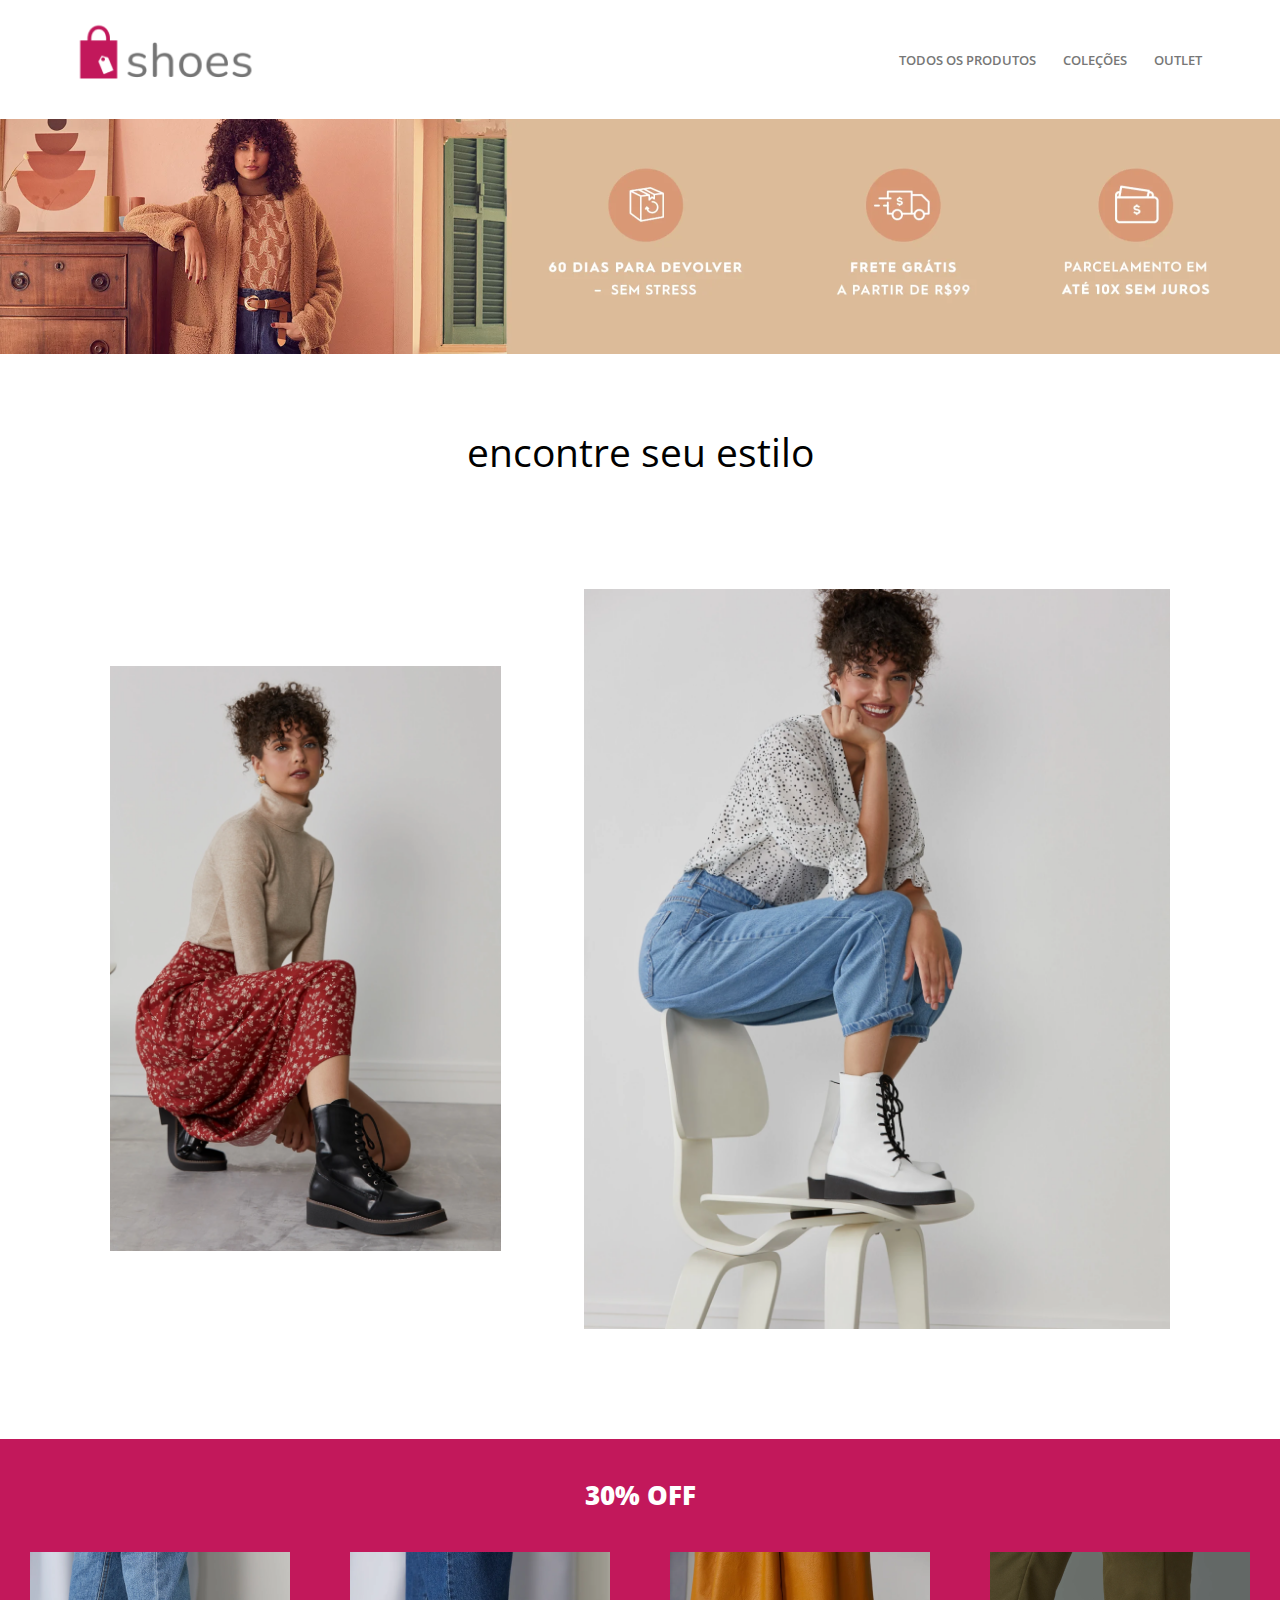
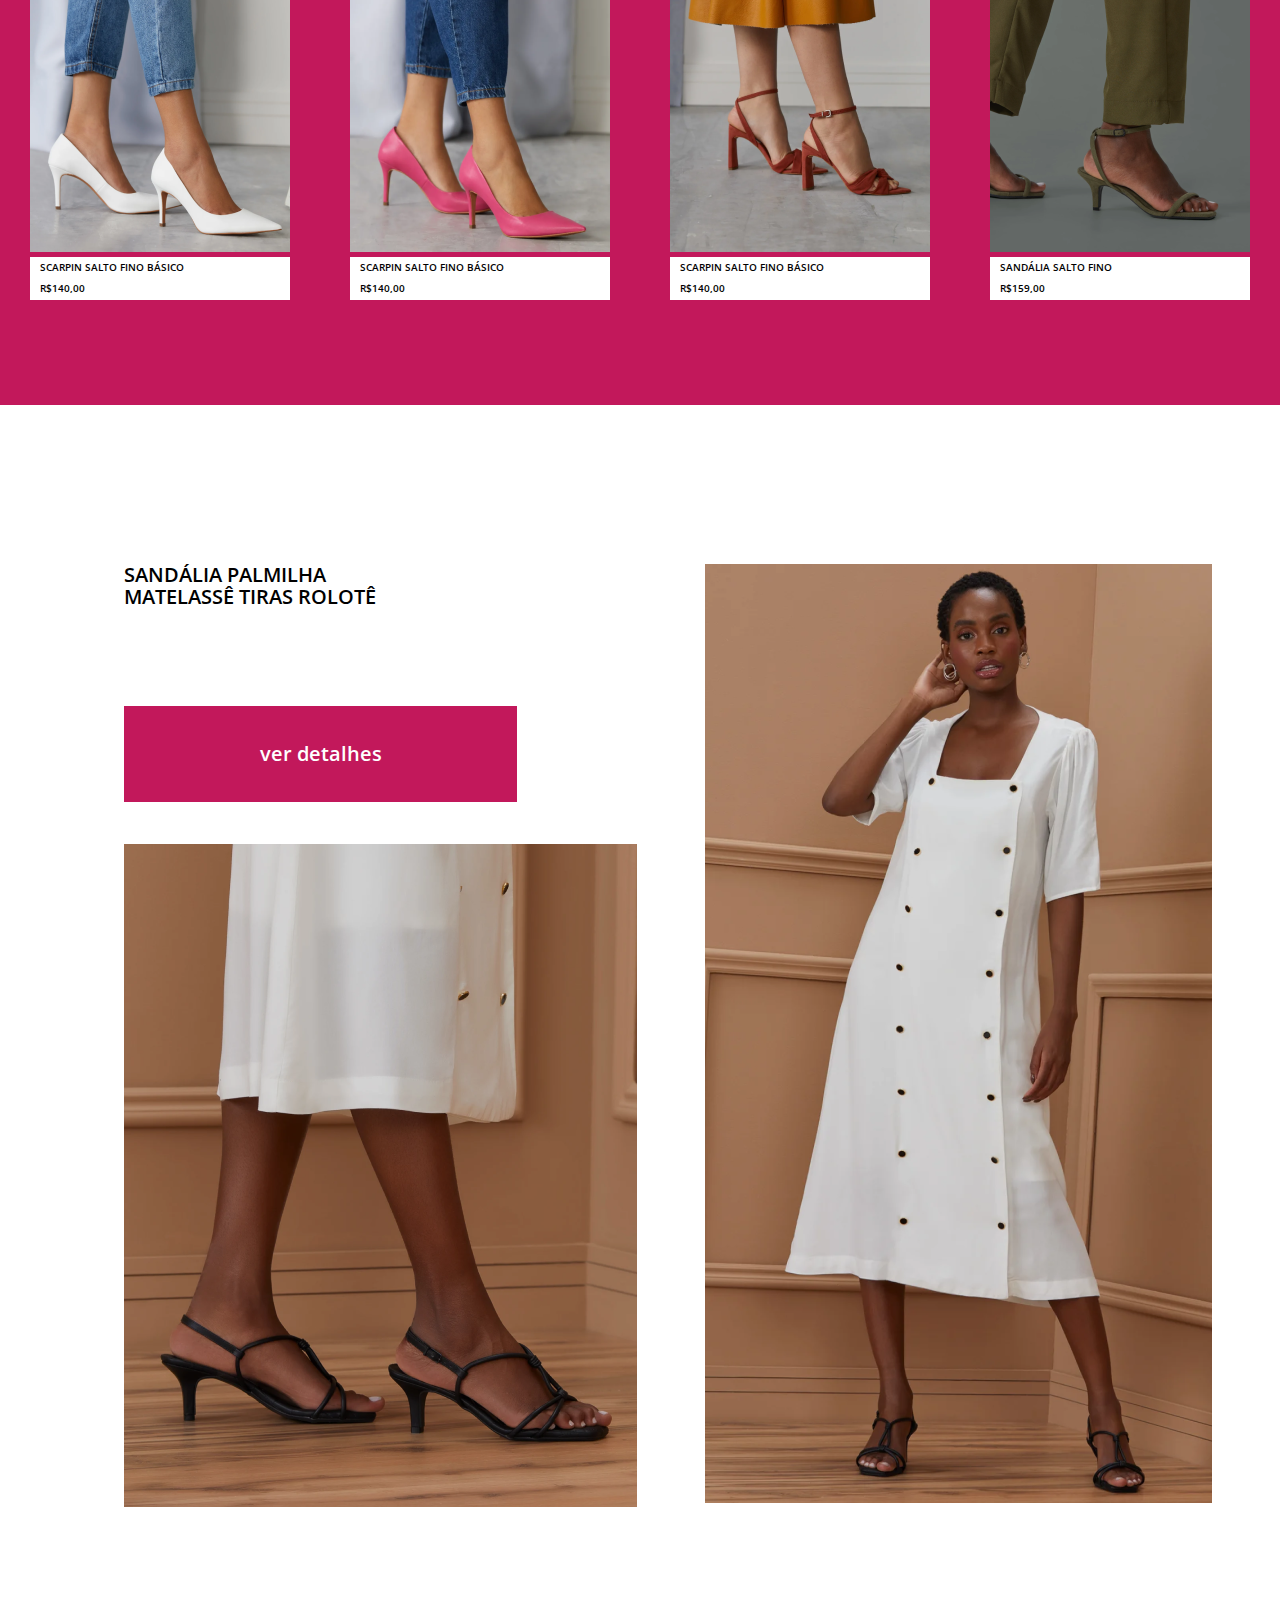
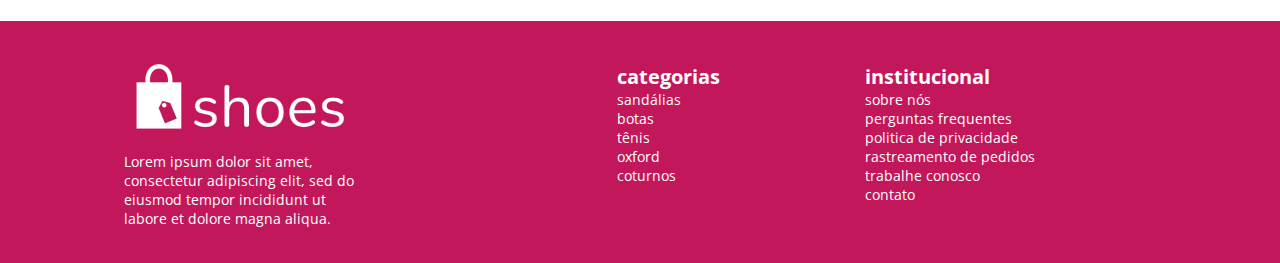
==== index.html @ c2bcb2ac "First commit" ====
<!DOCTYPE html>
<html lang="pt-br">
<head>
    <meta charset="UTF-8">
    <meta http-equiv="X-UA-Compatible" content="IE=edge">
    <meta name="viewport" content="width=device-width, initial-scale=1.0">
    <title>ShoesStore</title>
    <link rel="stylesheet" href="style.css">
    <link rel="icon" type="image/x-icon" href="favicon.ico">
</head>
<body>
    <header>
        <div class="container">
            <img src="./img/logo-color.png" alt="logo" />
            <div class="menu-section">
                <div class="container-menu">
                    <nav>
                        <ul>
                            <li>
                                <a href="#">TODOS OS PRODUTOS</a>
                            </li>
                            <li>
                                <a href="#">COLEÇÕES</a>
                            </li>
                            <li>
                                <a href="#">OUTLET</a>
                            </li>
                        </ul>
                    </nav>
                </div>
            </div>
        </div>
    </header>

    <main class="container-main">
        <section>
            <div class="banner1">
                <img class="banner1-img" src="./img/banner.png">
            </div>
        </section>
        
        <p class="titulo1">encontre seu estilo</p>
    </main>

        <div class="fotos-women">
            <img class="foto1" src="./img/photoshoot-1.png">
            <img class="foto2" src="./img/photoshoot-2.png">
        </div>

        
        <section class="cards">

            <div class="titulo2">
                <p>30% OFF</p>
            </div>
            
            <div class="card1">
                <div class="image">
                    <img src="./img/shoes1.png" />
                </div>
        
                <div class="content">
                    <p class="text--medium">
                        SCARPIN SALTO FINO BÁSICO
                    </p>
                    <div class="info">
                        <p class="price">R$140,00</p>
                    </div>
                </div> 
            </div>

            <div class="card2">
                <div class="image">
                    <img src="./img/shoes2.png" />
                </div>
        
                <div class="content">
                    <p class="text--medium">
                        SCARPIN SALTO FINO BÁSICO
                    </p>
                    <div class="info">
                        <p class="price">R$140,00</p>
                    </div>
                </div> 
            </div>

            <div class="card3">
                <div class="image">
                    <img src="./img/shoes3.png" />
                </div>
        
                <div class="content">
                    <p class="text--medium">
                        SCARPIN SALTO FINO BÁSICO
                    </p>
                    <div class="info">
                        <p class="price">R$140,00</p>
                    </div>
                </div> 
            </div>

            <div class="card4">
                <div class="image">
                    <img src="./img/shoes4.png" />
                </div>
        
                <div class="content">
                    <p class="text--medium">
                        SANDÁLIA SALTO FINO 
                    </p>
                    <div class="info">
                        <p class="price">R$159,00</p>
                    </div>
                </div> 
            </div>
        </section>

        <section class="detalhes">
            <div>
                <p class="detalhes-text">
                    SANDÁLIA PALMILHA<br> 
                    MATELASSÊ TIRAS ROLOTÊ
                </p>
            </div>

            <button class="ctb-detalhes">
               ver detalhes
            </button>

            <div class="img-3">
                <img src="./img/photoshoot-3.png">
            </div>

            <div class="img-4">
                <img src="./img/photoshoot-4.png">
            </div>
        </section>
    </main>

    <footer>


        <div class="container-logo">
            <img class=logo-1 src="./img/logo-white.png">
             
                 <p class="logo-white-text">Lorem ipsum dolor sit amet,
             consectetur adipiscing elit, sed do eiusmod tempor
              incididunt ut labore et dolore magna aliqua.
           </p>
        </div>

        <div class="text">

          <p class="text-middle">
            <strong class="HB">categorias</strong><br>
            sandálias<br>
            botas<br>
            tênis<br>
            oxford<br>
            coturnos
          </p>

          <p class="text-end">
            <strong class="HB">institucional</strong><br>
            sobre nós<br>
            perguntas frequentes<br>
            politica de privacidade<br>
            rastreamento de pedidos<br>
            trabalhe conosco<br>
            contato
          </p>
        </div>
    </footer> 
    
</body>
</html>
---- style.css ----
@import url('https://fonts.googleapis.com/css2?family=Open+Sans:ital,wght@0,600;0,700;0,800;1,300&display=swap');

* {
    box-sizing: border-box;
    margin: 0;
    padding: 0;
    outline: 0;
}

html {
    font-size: 61%;
}

body {
    font-size: 1.6rem;
}

html,
body {
    height: 100vh;
    font-family: 'Open Sans', sans-serif;
    text-rendering: optimizeLegibility;
    -webkit-font-smoothing: antialiased;
}

/* HEADER */

header .container {
    display: flex;
    align-items: center;
    justify-content: space-between;
    width: 90%;
    max-width: 90%;
    height: 12.2rem;
    margin: auto;

}

header nav ul {
    display: flex;
}

header nav ul li {
    list-style: none;
}

header nav ul li a {
    text-decoration: none;
    color: #777777;
    text-transform: uppercase;
    font-size: 1.3rem;
    padding: 1.4rem;
    transition: all 250ms linear 0s;
    font-family: 'Open Sans';
    font-style: normal;
    font-weight: 600;
    line-height: 3.3rem;

}

header nav ul li a:hover {
    background: rgba(190, 144, 101, 0.4);
}

header .container img {
    height: 10.4rem;

}


/*MAIN*/

main .container-main {
    display: flex;
    width: 90%;
    max-width: 100vw;
}

.titulo1 {
    text-align: center;
    margin-top: 6.8rem;
    margin-bottom: 6.8rem;
    font-size: 4rem;
}


.fotos-women {
    display: flex;
    margin: 11.3rem;
    justify-content: space-between;
    align-items: center;
}

.foto1 {
    width: 40.0rem;
    height: 60.0rem;
}

.foto2 {
    width: 60.0rem;
    height: 75.8rem;
}


/*CARDS*/

.cards {
    height: 58.0rem;
    display: grid;
    grid-template-columns: repeat(auto-fit, minmax(25.0rem, 1fr));
    grid-template-rows: 20% 50% 20% 10%;
    grid-template-areas: "titulo2 titulo2 titulo2 titulo2 "
        "card1 card2 card3 card4 "
        "text--medium text--medium text--medium text--medium "
        "price price price price ";

    background-color: #C2185B;
    margin-top: 20px;
    margin-bottom: 16.3rem;


}

.titulo2 {
    grid-area: titulo2;
    justify-self: center;
    align-self: center;
    font-family: 'Open Sans';
    font-style: normal;
    font-weight: 800;
    font-size: 2.7rem;
    line-height: 3.8rem;
    color: white;

}

.card1 {
    grid-area: card1;
    justify-self: center;
}

.card2 {
    grid-area: card2;
    justify-self: center;
}

.card3 {
    grid-area: card3;
    justify-self: center;
}

.card4 {
    grid-area: card4;
    justify-self: center;
}


.text--medium {

    grid-area: text--medium;
    background-color: white;
    font-family: 'Open Sans';
    font-style: normal;
    font-weight: 600;
    font-size: 1rem;
    line-height: 2.2rem;
    text-indent: 1em;
}

.price {
    grid-area: price;
    background-color: white;
    margin-top: 0px;
    font-family: 'Open Sans';
    font-style: normal;
    font-weight: 600;
    font-size: 1rem;
    line-height: 2.2rem;
    text-indent: 1em;

}

/*DETALHES*/

.detalhes {
    display: grid;
    grid-template-columns: repeat(auto-fit, minmax(25.0rem, 1fr 1fr));
    grid-template-rows: 15% 15% 70%;
    grid-template-areas: "detalhes-text img-4"
        "ctb-detalhes img-4"
        "img-3 img-4";
    margin-left: 12.7rem;

}

.detalhes-text {
    grid-area: detalhes-text;
    font-family: 'Open Sans';
    font-style: normal;
    font-weight: 600;
    font-size: 2rem;
    line-height: 2.3rem;

}

.ctb-detalhes {
    grid-area: ctb-detalhes;
    width: 40.3rem;
    height: 9.9rem;
    background-color: #C2185B;
    color: white;
    font-family: 'Open Sans';
    font-style: normal;
    font-weight: 600;
    font-size: 2rem;
    line-height: 5.3rem;
    border: none;
    align-items: center;


}


.img-3 {
    grid-area: img-3;
    align-self: center;
}

.img-4 {
    grid-area: img-4;
    align-self: center;
}


/*FOOTER*/

footer {
    margin-top: 11.6rem;
    display: flex;
    width: 100vw;
    height: 24.8rem;
    background-color: #C2185B;
    align-items: center;

}

.container-logo {
    margin-left: 12.7rem;
}



.logo-white-text {
    margin-top: -2rem;
    width: 25.5rem;
    height: 9.1rem;
    color: white;
    font-size: 1.4rem;
}

.text-middle {

    width: 10.4rem;
    height: 13.7rem;
    color: white;
    margin-left: 25.0rem;
    font-size: 1.4rem;
}

.text-end {
    width: 24.6rem;
    height: 16.1rem;
    color: white;
    margin-left: 15.0rem;
    font-size: 1.4rem;
}

.text {
    display: flex;
}

.HB {
    font-family: 'Open Sans';
    font-style: normal;
    font-weight: 700;
    font-size: 2.0rem;
    line-height: 2.7rem;
}



/* RESPONSIVIDADE*/




@media(max-width:1152px) {
    html {
        font-size: 50%;
    }

    header {
        width: 95%;
    }

    .banner1 {
        display: flex;
        justify-content: center;

    }

    .banner1-img {
        width: 95%;
    }

    footer {
        margin: auto;

        width: 95%;
    }

}

@media(max-width:1024px) {
    html {
        font-size: 50%;
    }

    header {
        width: 95%;
    }

    .banner1 {
        display: flex;
        justify-content: center;

    }

    .banner1-img {
        width: 95%;
    }

    .detalhes {
        display: grid;
        grid-template-columns: repeat(auto-fit, minmax(25.0rem, 1fr 1fr));
        grid-template-rows: 15% 15% 70%;
        grid-template-areas: "detalhes-text img-4"
            "ctb-detalhes img-4"
            "img-3 img-4";
        margin-left: auto;

    }

    footer {
        margin: auto;

        width: 95%;
    }

}


@media(max-width:768px) {
    html {
        font-size: 60%;
    }

    .banner1 {
        display: flex;
        justify-content: center;

    }

    .banner1-img {
        width: 90%;
    }

    .foto1 {
        width: 50%;
        height: 50%;
    }

    .foto2 {
        width: 50%;
        height: 50%;
    }

    .titulo2 {
        text-align: center;
    }

    .cards {
        display: inline-block;
        margin-left: 23.4rem;

    }

    .detalhes {

        display: inline-block;
        margin-left: 12rem
    }

    .detalhes-text {
        text-align: center;
        padding-top: 2rem;
        padding-bottom: 2rem;
    }

    .ctb-detalhes {
        margin-left: 7rem;
        margin-bottom: 3rem;
    }

    footer {
        margin-top: 11.6rem;
        display: flex;
        width: 100vw;
        height: 14rem;
        background-color: #C2185B;
        align-items: center;

    }

    .container-logo {
        margin-left: 7rem;
    }



    .logo-white-text {
        margin-top: -3rem;
        width: 15rem;
        height: 5rem;
        color: white;
        font-size: 0.8rem;
    }

    .text-middle {

        width: 6rem;
        height: 8rem;
        color: white;
        margin-left: 15.0rem;
        font-size: 0.8rem;
    }

    .text-end {
        width: 15rem;
        height: 9rem;
        color: white;
        margin-left: 9rem;
        font-size: 0.8rem;
    }

    .text {
        display: flex;
    }

    .HB {
        font-family: 'Open Sans';
        font-style: normal;
        font-weight: 700;
        font-size: 1.2rem;
        line-height: 1.6rem;
    }

}

@media(max-width:425px) {
    html {
        font-size: 40%;
    }

    .banner1 {
        display: flex;
        width: 100%;

    }

    .banner1-img {
        width: 90%;
    }

    .cards {
        display: inline-block;
        margin-left: 12rem;

    }

    .detalhes {

        display: inline-block;
        margin-left: 6rem
    }

    .detalhes-text {
        text-align: center;
        padding-top: 2rem;
        padding-bottom: 2rem;
    }

    .ctb-detalhes {
        margin-left: 4rem;
        margin-bottom: 3rem;
    }

    footer {
        margin-top: 6rem;
        display: flex;
        width: 100%;
        height: 7rem;
        background-color: #C2185B;
        margin-left: 8em;

    }

    .logo-1{
        width:40%;
    }

    .container-logo {
        margin-left: 4rem;
    }



    .logo-white-text {
        margin-top: -3rem;
        width: 8rem;
        height: 3rem;
        color: white;
        font-size: 0.8rem;
    }

    .text-middle {

        width: 4.2rem;
        height: 5rem;
        color: white;
        margin-left: 8.0rem;
        font-size: 0.8rem;
    }

    .text-end {
        width: 8rem;
        height: 5rem;
        color: white;
        margin-left: 5rem;
        font-size: 0.8rem;
    }

    .text {
        display: flex;
    }

    .HB {
        font-family: 'Open Sans';
        font-style: normal;
        font-weight: 700;
        font-size: 0.7rem;
        line-height: 0.8rem;
    }

}
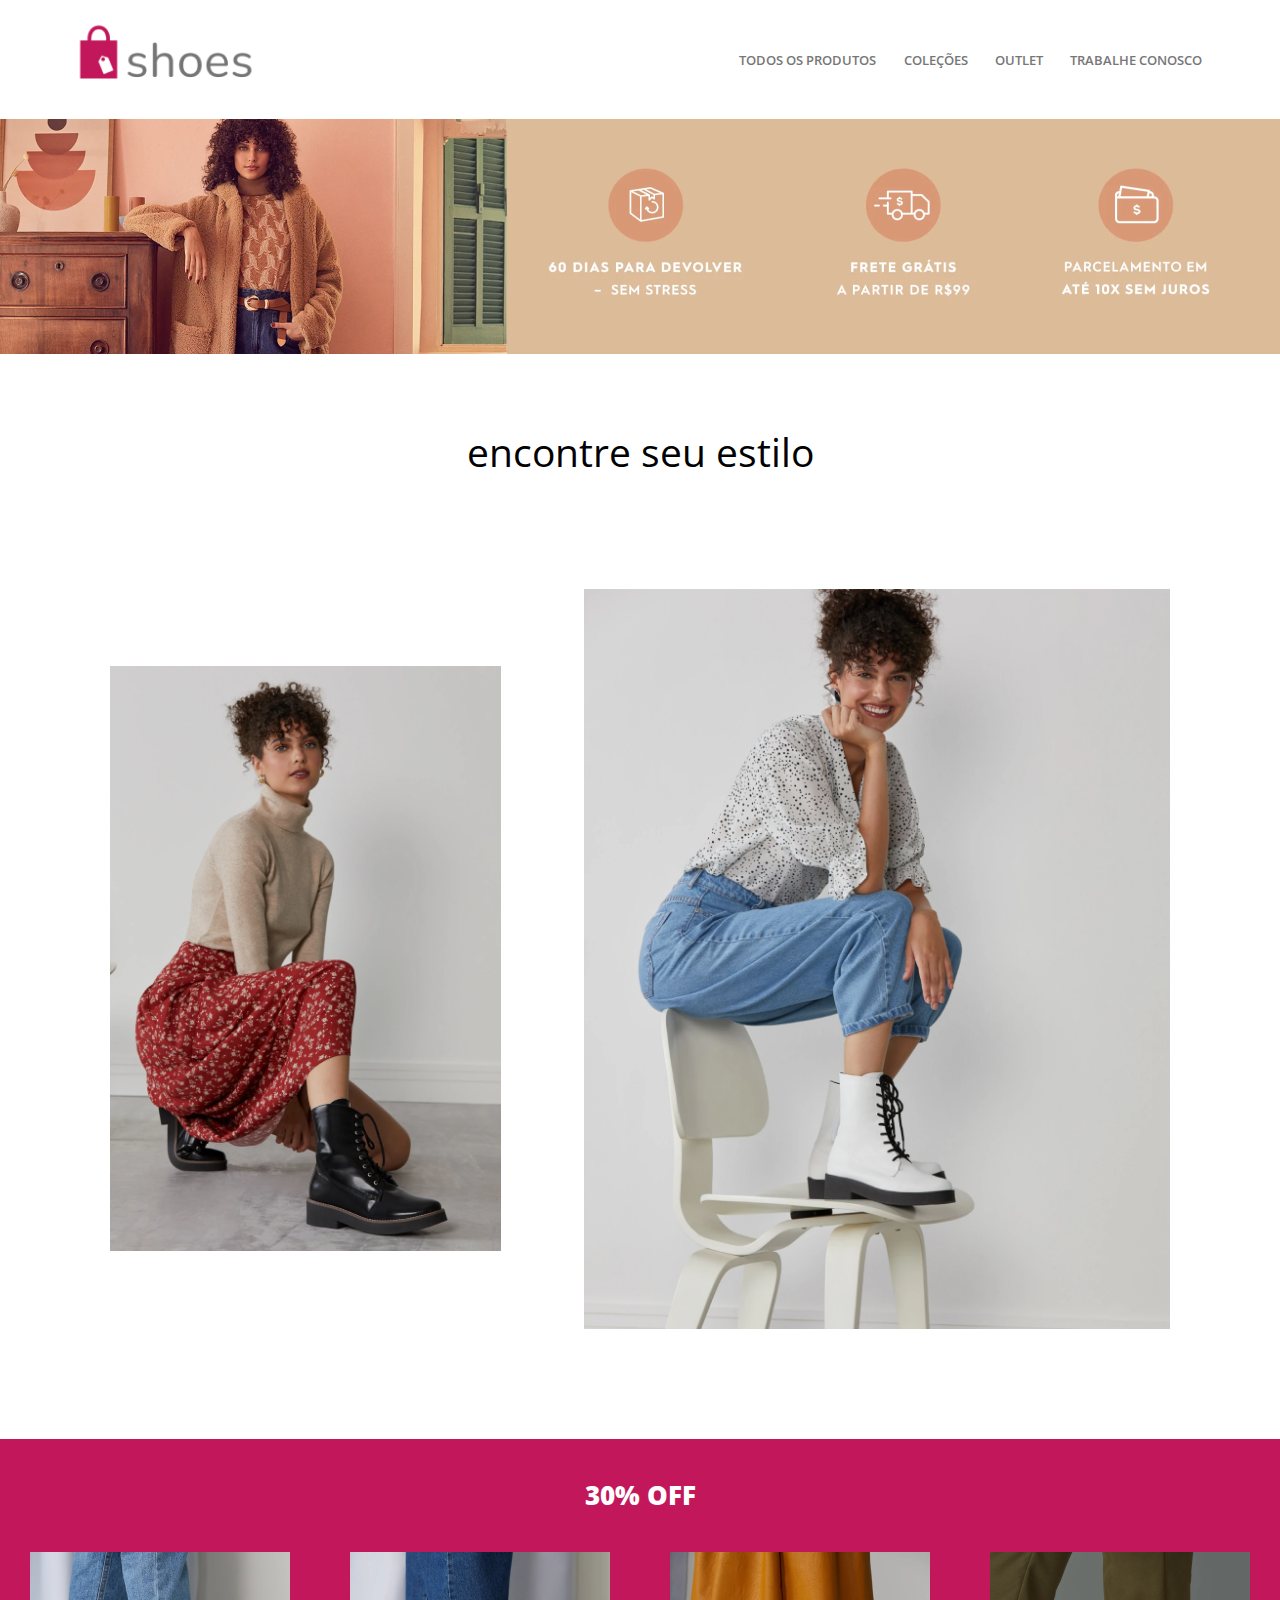
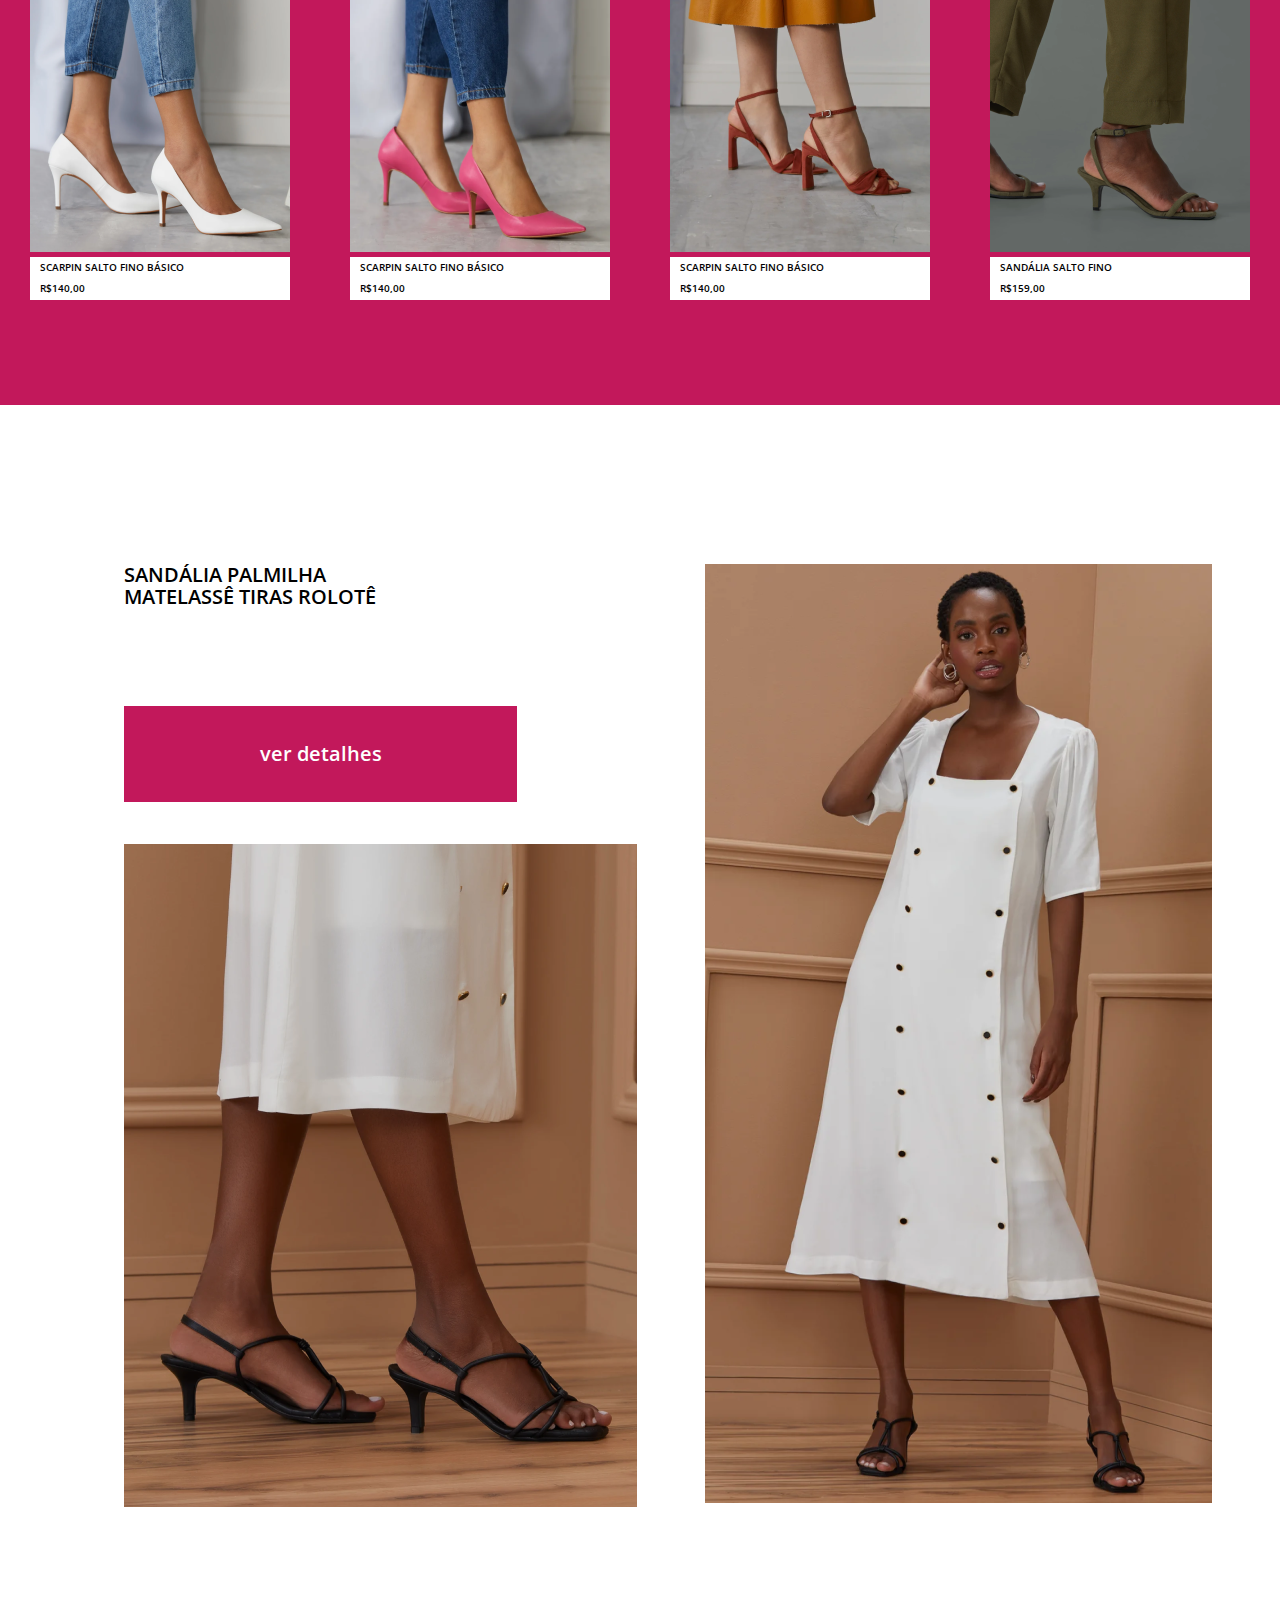
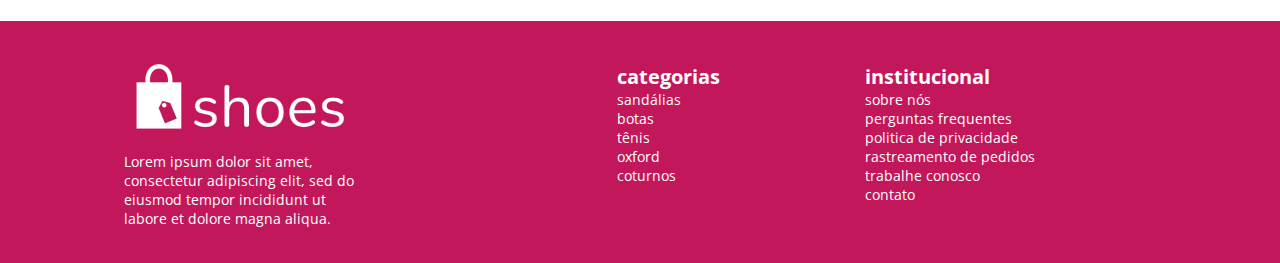
==== commit fdd28c91: "adicionar link para trabalhe conosco" ====
--- a/index.html
+++ b/index.html
@@ -24,6 +24,9 @@
                             </li>
                             <li>
                                 <a href="#">OUTLET</a>
+                            </li>
+                            <li>
+                                <a href="./trabalheconosco.html">TRABALHE CONOSCO</a>
                             </li>
                         </ul>
                     </nav>
--- a/style.css
+++ b/style.css
@@ -323,7 +323,7 @@
 
 @media(max-width:1024px) {
     html {
-        font-size: 50%;
+        font-size: 40%;
     }
 
     header {
@@ -345,8 +345,8 @@
         grid-template-columns: repeat(auto-fit, minmax(25.0rem, 1fr 1fr));
         grid-template-rows: 15% 15% 70%;
         grid-template-areas: "detalhes-text img-4"
-            "ctb-detalhes img-4"
-            "img-3 img-4";
+                             "ctb-detalhes img-4"
+                             "img-3 img-4";
         margin-left: auto;
 
     }
